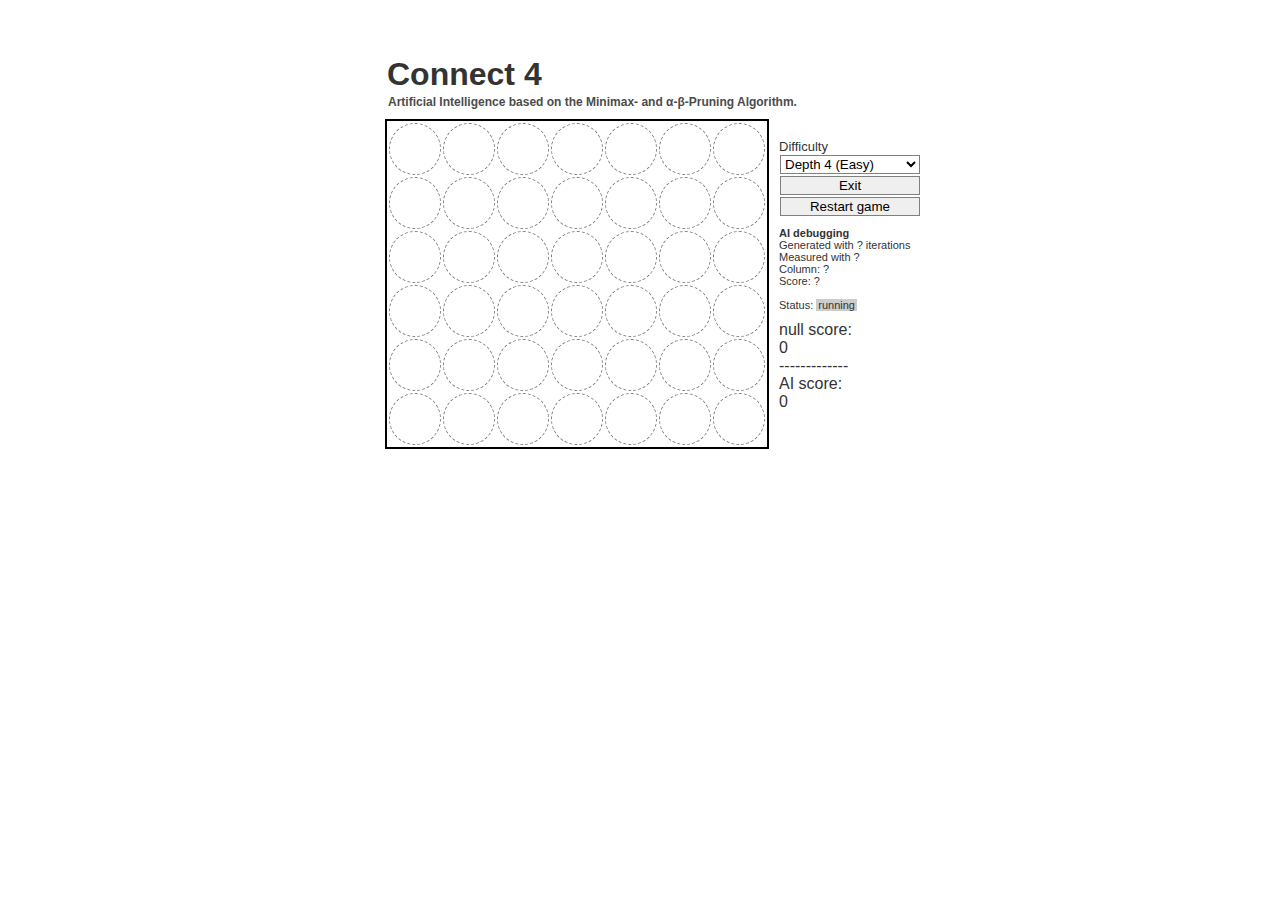
==== pvb/indexpvb.html @ cfc0b74e "primo push" ====
<!doctype html>
<html>
    <head>
        <meta charset="utf-8">
        <meta http-equiv="X-UA-Compatible" content="IE=edge,chrome=1">
        <meta name="description" content="Artificial Intelligence based on the Minimax- and α-β-Pruning principles.">
        <meta name="viewport" content="width=device-width, initial-scale=1">
        <title>Connect 4</title>
        <link rel="stylesheet" href="../css/style.css">
    </head>
    <body>
        
        <div id="container">
            <h1 class="header-text">Connect 4</h1>
            <p class="text subheader-text">
                Artificial Intelligence based on the Minimax- and α-β-Pruning Algorithm.
            </p>

            <div class="box-left">
                <table id="game_board" cellpadding="0"></table> 
                <div id="loading">AI is thinking...</div>
            </div>

            <div class="box-right">
                <div id="options">
                    <p class="header">Difficulty</p>
                    <p>
                        <select id="difficulty" autocomplete="off">
                            <option value="1">Depth 1</option>
                            <option value="2">Depth 2 (Passive)</option>
                            <option value="3">Depth 3</option>
                            <option value="4" selected="selected">Depth 4 (Easy)</option>
                            <option value="5">Depth 5</option>
                            <option value="6">Depth 6 (Moderate)</option>
                            <option value="7">Depth 7</option>
                            <option value="8">Depth 8 (Tougher)</option>
                        </select>
                    </p>
                    <button class="save" onclick="goHome()" type="submit">
                        Exit
                      </button>
                    <p><button class="save" onclick="Game.restartGame();" type="submit">Restart game</button></p>
                </div>

                <div id="debug">
                    <p><strong>AI debugging</strong></p>
                    <p>Generated with <span id="ai-iterations">?</span> iterations</p>
                    <p>Measured with <span id="ai-time">?</span></p>
                    <p><span id="ai-column">Column: ?</span></p>
                    <p><span id="ai-score">Score: ?</span></p>
                    <br/>
                    <p>Status: <span id="status" class="status-running">running</span></p>
                </div>
            </div>         
            <div id="result-matches">
               
                <p id="player-name"> </p><p id = "player-points" > 0 </p>
                <p > ------------- </p>        
                <p> AI score: </p>
                <p id = "ai-points" > 0 </p>
            </div> 
               </div>
    
        </div>
      
        <script src="../js/util.js"></script>
        <script src="../js/board.js"></script>
        <script src="connect-four.js"></script>
    </body>
</html>
---- css/style.css ----
body {
    background: #fff;
    color: #333;
    font-family: 'Arial';
    overflow-y: hidden;
}

a, a:visited{
    color: #551A8B;
}

h1 {
    line-height: 1;
    margin: 0;
    padding: 0;
}

#container {
    position: absolute;
    left: 50%;
    margin-top: 50px;
    margin-left: -255px;
}

.box-left {
    overflow: hidden;
}

#game_board {
    overflow: hidden;
    border: 2px solid black;

}

#coinfeld {
    position: relative;
    width: 100%;
    height: 55px;
}

#game_board td {
    border: 1px dashed #808080;
    position: relative;
    width: 50px;
    height: 50px;
    cursor: pointer;
}

#game_board td:hover::after {
    background-color: #F4F4F4;
    content: '';
    height: 10000px;
    left: 0;
    position: absolute;
    top: -5000px;
    width: 100%;
    z-index: -1;
}

.hover {
    background-color: #F4F4F4;
}

#coin {
    position: absolute;
    display: none;
    left: 0px;
    top: 0px;
    width: 51px;
    height: 51px;
    border-radius: 50%;
}

.finished td:hover::after{
    background-color: transparent !important;
}

#game_board td {
    border-radius: 50%;
}

#game_board .coin {
    cursor: default;
}

#game_board tr {
    width: 100%;
    height: 100%;
}

#game_board .human-coin,
.human-coin {
    border-radius: 50%;
    background: #333;
}

#game_board .cpu-coin,
.cpu-coin {
    border-radius: 50%;
    background: #DC143C;
}

#game_board .win {
    border-radius: 50%;
    animation: animationFrames 1s infinite;
    -webkit-animation: animationFrames 1s infinite;
    -moz-animation: animationFrames 1s infinite;
    -o-animation: animationFrames 1s infinite;
    -ms-animation: animationFrames 1s infinite;
}

@keyframes animationFrames{
    50% {
        opacity:0.6;
    }
    100% {
        opacity:1;
    }
}

@-moz-keyframes animationFrames{
    50% {
        opacity:0.6;
    }
    100% {
        opacity:1;
    }
}

@-webkit-keyframes animationFrames {
    50% {
        opacity:0.6;
    }
    100% {
        opacity:1;
    }
}

@-o-keyframes animationFrames {
    50% {
        opacity:0.6;
    }
    100% {
        opacity:1;
    }
}

@-ms-keyframes animationFrames {
    50% {
        opacity:0.6;
    }
    100% {
        opacity:1;
    }
}

#debug {
    margin-top: 10px;
    font-size: 11px;
}

.box-right {
    margin: 20px 10px 10px 0;
    float: left;
}

.box-left {
    position: relative;
    margin: 10px 10px 10px 0;
    float: left;
}

#options {
    font-size: 13px;
}

input {
    border: 1px solid #808080;
    margin: 1px;
    outline: none;
}

.input {
    width: 20px;
}

.save {
    border: 1px solid #808080;
    margin: 1px;
    outline: none;
    width: 140px;
    cursor: pointer;
}

.save:hover, .save:active {
    background: #dadada;
}

#loading {
    display: none;
    position: absolute;
    top: 10px;
    left: 10px;
    font-size: 10px;
    background: #DC143C;
    color: #fff;
    padding: 4px;
}

p {
    margin: 0;
    padding: 0;
}

.header {
    margin-top: 10px;
}

.status-running, .status-won, .status-lost {
    padding: 0px 2px;
    color: #333;
}

.status-running {
    background: #ccc;
}

.status-won {
    background: #5FBF5F;
}

.status-lost {
    background: #F36051;
}

.status-tie {
    background: #A4E7F0;
}

select {
    background: #fff;
    margin: 1px;
    border: 1px solid #808080;
    outline: none;
    width: 140px;
}

.text {
    font-size:12px;
    font-weight:bold;
    color: #4C4C4C;
}

.text a {
    color:#333;
}

.header-text {
    margin-bottom: 5px !important;
    margin-left: 2px !important;
}

.subheader-text {
    margin-left: 3px !important;
}



@media screen and (max-width: 600px) {
    #container {
        margin: 0;
        top: 50px;
        left: 0;
        padding: 0 5px;
    }

    .box-left {
        float: none;
    }

    .box-right {
        display: block;
        float: none;
    }
}
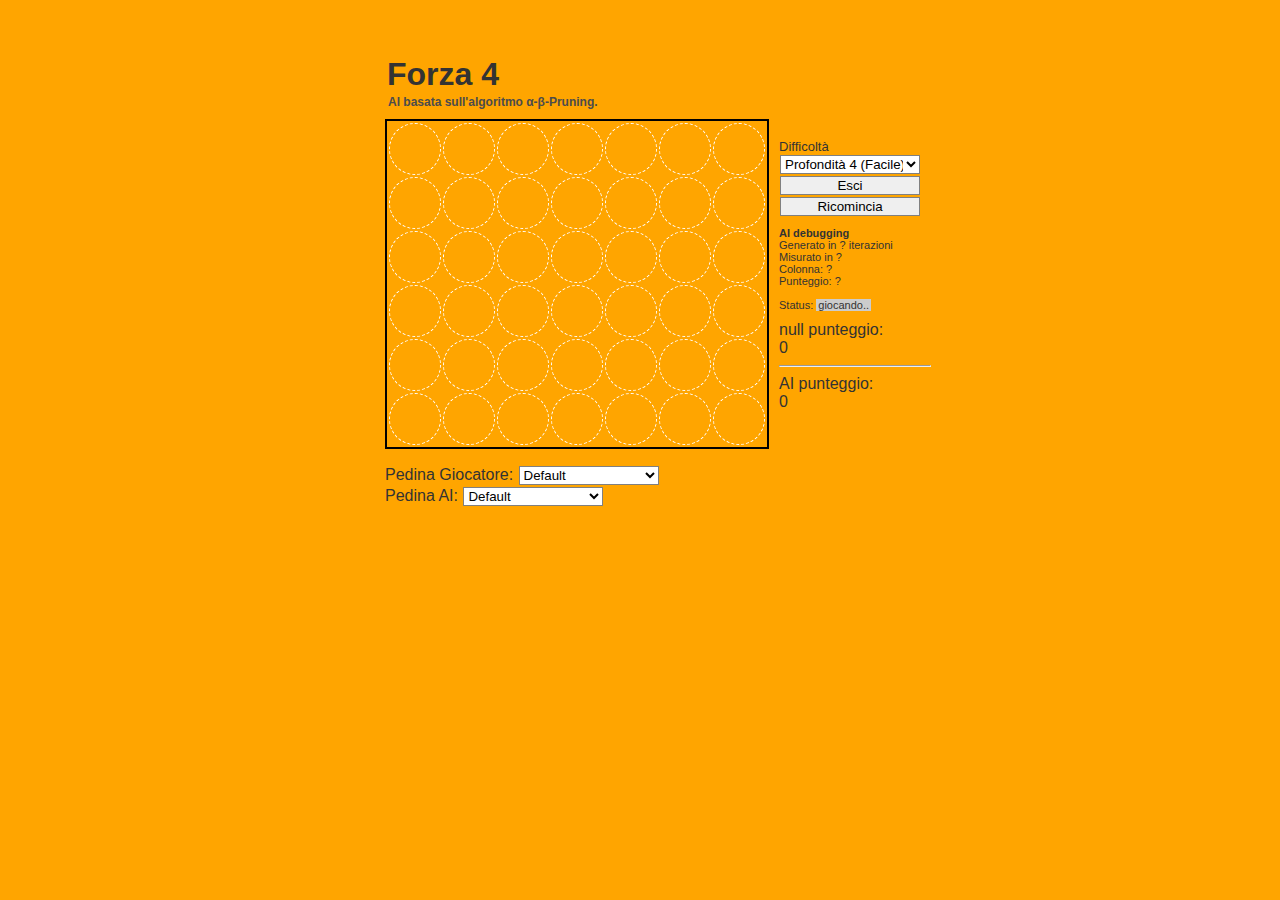
==== commit c4078050: "secondo push" ====
--- a/pvb/indexpvb.html
+++ b/pvb/indexpvb.html
@@ -5,61 +5,85 @@
         <meta http-equiv="X-UA-Compatible" content="IE=edge,chrome=1">
         <meta name="description" content="Artificial Intelligence based on the Minimax- and α-β-Pruning principles.">
         <meta name="viewport" content="width=device-width, initial-scale=1">
-        <title>Connect 4</title>
+        <title>Forza 4</title>
         <link rel="stylesheet" href="../css/style.css">
+        <link rel="stylesheet" href="../css/pvb.css">
     </head>
     <body>
         
         <div id="container">
-            <h1 class="header-text">Connect 4</h1>
+            <h1 class="header-text">Forza 4</h1>
             <p class="text subheader-text">
-                Artificial Intelligence based on the Minimax- and α-β-Pruning Algorithm.
+                AI basata sull'algoritmo   α-β-Pruning.
             </p>
 
             <div class="box-left">
                 <table id="game_board" cellpadding="0"></table> 
-                <div id="loading">AI is thinking...</div>
+                <div id="loading">AI sta pensando...</div>
             </div>
 
             <div class="box-right">
                 <div id="options">
-                    <p class="header">Difficulty</p>
+                    <p class="header">Difficoltà</p>
                     <p>
                         <select id="difficulty" autocomplete="off">
-                            <option value="1">Depth 1</option>
-                            <option value="2">Depth 2 (Passive)</option>
-                            <option value="3">Depth 3</option>
-                            <option value="4" selected="selected">Depth 4 (Easy)</option>
-                            <option value="5">Depth 5</option>
-                            <option value="6">Depth 6 (Moderate)</option>
-                            <option value="7">Depth 7</option>
-                            <option value="8">Depth 8 (Tougher)</option>
+                            <option value="1">Profondità 1</option>
+                            <option value="2">Profondità 2 (Passive)</option>
+                            <option value="3">Profondità 3</option>
+                            <option value="4" selected="selected">Profondità 4 (Facile)</option>
+                            <option value="5">Profondità 5</option>
+                            <option value="6">Profondità 6 (Normale)</option>
+                            <option value="7">Profondità 7</option>
+                            <option value="8">Profondità 8 (Difficile)</option>
                         </select>
                     </p>
                     <button class="save" onclick="goHome()" type="submit">
-                        Exit
+                        Esci
                       </button>
-                    <p><button class="save" onclick="Game.restartGame();" type="submit">Restart game</button></p>
+                    <p><button class="save" onclick="Game.restartGame();" type="submit">Ricomincia</button></p>
                 </div>
 
                 <div id="debug">
                     <p><strong>AI debugging</strong></p>
-                    <p>Generated with <span id="ai-iterations">?</span> iterations</p>
-                    <p>Measured with <span id="ai-time">?</span></p>
-                    <p><span id="ai-column">Column: ?</span></p>
-                    <p><span id="ai-score">Score: ?</span></p>
+                    <p>Generato in <span id="ai-iterations">?</span> iterazioni</p>
+                    <p>Misurato in <span id="ai-time">?</span></p>
+                    <p><span id="ai-column">Colonna: ?</span></p>
+                    <p><span id="ai-score">Punteggio: ?</span></p>
                     <br/>
-                    <p>Status: <span id="status" class="status-running">running</span></p>
+                    <p>Status: <span id="status" class="status-running">giocando..</span></p>
                 </div>
+                
             </div>         
             <div id="result-matches">
                
                 <p id="player-name"> </p><p id = "player-points" > 0 </p>
-                <p > ------------- </p>        
-                <p> AI score: </p>
+                <hr>      
+                <p> AI punteggio: </p>
                 <p id = "ai-points" > 0 </p>
             </div> 
+            <br><br><br>
+            <div id="color-coins">
+                <p>Pedina Giocatore:
+                    <select id="color-coins-human" onchange="changeColor()">
+                 <option value="#333">Default</option>
+                 <option value="-webkit-linear-gradient(left,red,orange,yellow,green,blue,indigo,violet)">Arcobaleno</option>
+                 <option value="linear-gradient(to right, red , yellow)">Tramonto</option>
+                 <option value="radial-gradient(circle, red, yellow, green)">Circle</option>
+                 <option value="conic-gradient(red 0deg, red 90deg, yellow 90deg, yellow 180deg, green 180deg, green 270deg, blue 270deg)">Old Style</option>
+                 <option value="repeating-conic-gradient(red 0deg 10deg, yellow 10deg 20deg, blue 20deg 30deg)">Clown</option>
+                </select></p>
+                <p>Pedina AI:
+                    <select  id="color-coins-ai"  onchange="changeColor()">
+                        <option value="#DC143C">Default</option>
+                        <option value="-webkit-linear-gradient(left,red,orange,yellow,green,blue,indigo,violet)">Arcobaleno</option>
+                        <option value="linear-gradient(to right, red , yellow)">Tramonto</option>
+                        <option value="conic-gradient(red 0deg, red 90deg, yellow 90deg, yellow 180deg, green 180deg, green 270deg, blue 270deg)">Old Style</option>
+                        <option value="repeating-conic-gradient(red 0deg 10deg, yellow 10deg 20deg, blue 20deg 30deg)">Clown</option>
+                       </select>
+                </p>
                </div>
+               </div>
+             
     
         </div>
       
--- a/css/style.css
+++ b/css/style.css
@@ -1,5 +1,4 @@
 body {
-    background: #fff;
     color: #333;
     font-family: 'Arial';
     overflow-y: hidden;
@@ -39,7 +38,7 @@
 }
 
 #game_board td {
-    border: 1px dashed #808080;
+    border: 1px dashed white;
     position: relative;
     width: 50px;
     height: 50px;
@@ -55,6 +54,7 @@
     top: -5000px;
     width: 100%;
     z-index: -1;
+    opacity: 8%;
 }
 
 .hover {
@@ -92,12 +92,15 @@
 .human-coin {
     border-radius: 50%;
     background: #333;
-}
+    border: 2px solid black;
+}
+
 
 #game_board .cpu-coin,
 .cpu-coin {
     border-radius: 50%;
     background: #DC143C;
+    border: 2px solid black;
 }
 
 #game_board .win {
--- a/css/pvb.css
+++ b/css/pvb.css
@@ -0,0 +1,3 @@
+body{
+    background-color: orange;
+}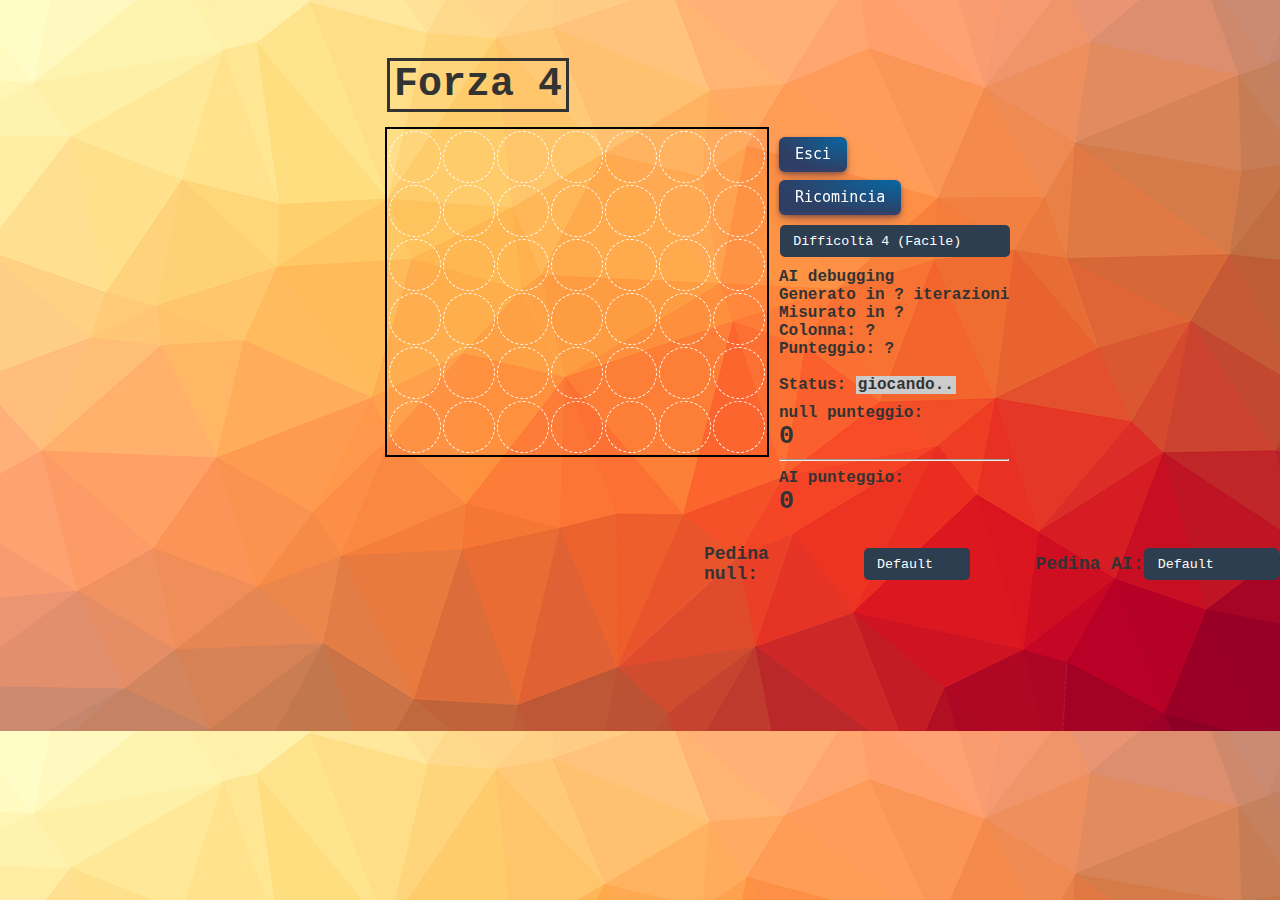
==== commit 6558b8af: "final push" ====
--- a/pvb/indexpvb.html
+++ b/pvb/indexpvb.html
@@ -12,10 +12,7 @@
     <body>
         
         <div id="container">
-            <h1 class="header-text">Forza 4</h1>
-            <p class="text subheader-text">
-                AI basata sull'algoritmo   α-β-Pruning.
-            </p>
+            <h1 class="header-text logo">Forza 4</h1>
 
             <div class="box-left">
                 <table id="game_board" cellpadding="0"></table> 
@@ -23,24 +20,23 @@
             </div>
 
             <div class="box-right">
-                <div id="options">
-                    <p class="header">Difficoltà</p>
+                <div id="options">                    
+                    <button class="button-29" onclick="goHome()" type="submit">
+                        Esci
+                      </button>
+                    <p><button id="btn2"class="button-29" onclick="Game.restartGame();" type="submit">Ricomincia</button></p>
                     <p>
                         <select id="difficulty" autocomplete="off">
-                            <option value="1">Profondità 1</option>
-                            <option value="2">Profondità 2 (Passive)</option>
-                            <option value="3">Profondità 3</option>
-                            <option value="4" selected="selected">Profondità 4 (Facile)</option>
-                            <option value="5">Profondità 5</option>
-                            <option value="6">Profondità 6 (Normale)</option>
-                            <option value="7">Profondità 7</option>
-                            <option value="8">Profondità 8 (Difficile)</option>
+                            <option value="1">Difficoltà 1</option>
+                            <option value="2">Difficoltà 2 (Passive)</option>
+                            <option value="3">Difficoltà 3</option>
+                            <option value="4" selected="selected">Difficoltà 4 (Facile)</option>
+                            <option value="5">Difficoltà 5</option>
+                            <option value="6">Difficoltà 6 (Normale)</option>
+                            <option value="7">Difficoltà 7</option>
+                            <option value="8">Difficoltà 8 (Difficile)</option>
                         </select>
                     </p>
-                    <button class="save" onclick="goHome()" type="submit">
-                        Esci
-                      </button>
-                    <p><button class="save" onclick="Game.restartGame();" type="submit">Ricomincia</button></p>
                 </div>
 
                 <div id="debug">
@@ -52,40 +48,39 @@
                     <br/>
                     <p>Status: <span id="status" class="status-running">giocando..</span></p>
                 </div>
+                <div id="result-matches">
+               
+                    <p id="player-name"> </p><p id = "player-points" style="font-size:25px"> 0 </p>
+                    <hr>      
+                    <p> AI punteggio: </p>
+                    <p id = "ai-points" style="font-size:25px"> 0 </p>
+                </div> 
                 
             </div>         
-            <div id="result-matches">
-               
-                <p id="player-name"> </p><p id = "player-points" > 0 </p>
-                <hr>      
-                <p> AI punteggio: </p>
-                <p id = "ai-points" > 0 </p>
-            </div> 
             <br><br><br>
-            <div id="color-coins">
-                <p>Pedina Giocatore:
-                    <select id="color-coins-human" onchange="changeColor()">
-                 <option value="#333">Default</option>
-                 <option value="-webkit-linear-gradient(left,red,orange,yellow,green,blue,indigo,violet)">Arcobaleno</option>
-                 <option value="linear-gradient(to right, red , yellow)">Tramonto</option>
-                 <option value="radial-gradient(circle, red, yellow, green)">Circle</option>
-                 <option value="conic-gradient(red 0deg, red 90deg, yellow 90deg, yellow 180deg, green 180deg, green 270deg, blue 270deg)">Old Style</option>
-                 <option value="repeating-conic-gradient(red 0deg 10deg, yellow 10deg 20deg, blue 20deg 30deg)">Clown</option>
-                </select></p>
-                <p>Pedina AI:
-                    <select  id="color-coins-ai"  onchange="changeColor()">
-                        <option value="#DC143C">Default</option>
-                        <option value="-webkit-linear-gradient(left,red,orange,yellow,green,blue,indigo,violet)">Arcobaleno</option>
-                        <option value="linear-gradient(to right, red , yellow)">Tramonto</option>
-                        <option value="conic-gradient(red 0deg, red 90deg, yellow 90deg, yellow 180deg, green 180deg, green 270deg, blue 270deg)">Old Style</option>
-                        <option value="repeating-conic-gradient(red 0deg 10deg, yellow 10deg 20deg, blue 20deg 30deg)">Clown</option>
-                       </select>
-                </p>
-               </div>
-               </div>
-             
-    
+
         </div>
+        <div id="color-coins">
+            <p class="pedina" id ="player-name2"></p>
+                <select id="color-coins-human" onchange="changeColor()">
+             <option value="#333">Default</option>
+             <option value="-webkit-linear-gradient(left,red,orange,yellow,green,blue,indigo,violet)">Arcobaleno</option>
+             <option value="linear-gradient(to right, red , yellow)">Tramonto</option>
+             <option value="radial-gradient(circle, red, yellow, green)">Circle</option>
+             <option value="conic-gradient(red 0deg, red 90deg, yellow 90deg, yellow 180deg, green 180deg, green 270deg, blue 270deg)">Old Style</option>
+             <option value="repeating-conic-gradient(red 0deg 10deg, yellow 10deg 20deg, blue 20deg 30deg)">Clown</option>
+            </select></p>
+            <p class="pedina">Pedina AI:
+                <select  id="color-coins-ai"  onchange="changeColor()">
+                    <option value="#DC143C">Default</option>
+                    <option value="-webkit-linear-gradient(left,red,orange,yellow,green,blue,indigo,violet)">Arcobaleno</option>
+                    <option value="linear-gradient(to right, red , yellow)">Tramonto</option>
+                    <option value="conic-gradient(red 0deg, red 90deg, yellow 90deg, yellow 180deg, green 180deg, green 270deg, blue 270deg)">Old Style</option>
+                    <option value="repeating-conic-gradient(red 0deg 10deg, yellow 10deg 20deg, blue 20deg 30deg)">Clown</option>
+                   </select>
+            </p>
+           </div>
+           </div>
       
         <script src="../js/util.js"></script>
         <script src="../js/board.js"></script>
--- a/css/style.css
+++ b/css/style.css
@@ -12,6 +12,17 @@
     line-height: 1;
     margin: 0;
     padding: 0;
+}
+
+#result-matches{
+    padding-top: 10px;
+    font-size: 16px;
+    font-weight: bolder;
+}
+
+.pedina{
+    font-size: 18px;
+    font-weight: bolder;
 }
 
 #container {
@@ -159,7 +170,8 @@
 
 #debug {
     margin-top: 10px;
-    font-size: 11px;
+    font-size: 16px;
+    font-weight:bolder;
 }
 
 .box-right {
@@ -173,9 +185,9 @@
     float: left;
 }
 
-#options {
-    font-size: 13px;
-}
+
+
+
 
 input {
     border: 1px solid #808080;
@@ -261,10 +273,10 @@
 .header-text {
     margin-bottom: 5px !important;
     margin-left: 2px !important;
-}
-
-.subheader-text {
-    margin-left: 3px !important;
+    border: solid;
+    margin-right: 29rem;
+    padding: 4px;
+    font-size:40px;
 }
 
 
--- a/css/pvb.css
+++ b/css/pvb.css
@@ -1,3 +1,133 @@
 body{
-    background-color: orange;
-}+    background-image: url('/img/background-4232859_1280.png');
+    background-size: cover;
+}
+
+*{
+    font-family: courier;
+}
+
+:root {
+    
+    --gray: #34495e;
+    --darkgray: #2c3e50;
+  }
+  
+  select {
+    /* Reset Select */
+    appearance: none;
+    outline: 0;
+    border: 0;
+    box-shadow: none;
+    /* Personalize */
+    flex: 1;
+    padding: 0 1em;
+    color: #fff;
+    background-color: var(--darkgray);
+    background-image: none;
+    cursor: pointer;
+  }
+  /* Remove IE arrow */
+  select::-ms-expand {
+    display: none;
+  }
+  /* Custom Select wrapper */
+  .select {
+    position: relative;
+    display: flex;
+    width: 20em;
+    height: 3em;
+    border-radius: .25em;
+  }
+  /* Transition */
+
+  #color-coins-human{
+    height: 2rem;
+    border-radius: 5px;
+  }
+  #color-coins-ai{
+    height: 2rem;
+    border-radius: 5px;
+  }
+
+  #color-coins-human:hover{
+    background-color: #2e3dac;
+  }
+
+  #color-coins-ai:hover{
+    background-color: #2e3dac;
+  }
+
+  #color-coins{
+    display: flex;
+    gap: 2rem;
+    align-items: center;
+    top: 34rem;
+    position: absolute;
+    left: 44rem;
+  }
+  
+  .pedina{
+    display: flex;
+    align-items: center;
+  }
+
+  #difficulty{
+    margin-top:10px;
+    height: 2rem;
+    width: 100%;
+    border-radius: 5px;
+  }
+
+  #difficulty:hover{
+    background-color: #2e3dac;
+  }
+
+  .button-29 {
+    align-items: center;
+    appearance: none;
+    background-image: radial-gradient(100% 100% at 100% 0, #0767a2 0, #2e3f65 100%);
+    border: 0;
+    border-radius: 6px;
+    box-shadow: rgba(45, 35, 66, .4) 0 2px 4px,rgba(45, 35, 66, .3) 0 7px 13px -3px,rgba(58, 65, 111, .5) 0 -3px 0 inset;
+    box-sizing: border-box;
+    color: #fff;
+    cursor: pointer;
+    display: inline-flex;
+    font-family: "JetBrains Mono",monospace;
+    height: 35px;
+    justify-content: center;
+    line-height: 1;
+    list-style: none;
+    overflow: hidden;
+    padding-left: 16px;
+    padding-right: 16px;
+    position: relative;
+    text-align: left;
+    text-decoration: none;
+    transition: box-shadow .15s,transform .15s;
+    user-select: none;
+    -webkit-user-select: none;
+    touch-action: manipulation;
+    white-space: nowrap;
+    will-change: box-shadow,transform;
+    font-size: 15px;
+  }
+
+  #btn2{
+    margin-top: 8px;
+  }
+  
+  .button-29:focus {
+    box-shadow: #3c4fe0 0 0 0 1.5px inset, rgba(45, 35, 66, .4) 0 2px 4px, rgba(45, 35, 66, .3) 0 7px 13px -3px, #3c4fe0 0 -3px 0 inset;
+  }
+  
+  .button-29:hover {
+    box-shadow: rgba(45, 35, 66, .4) 0 4px 8px, rgba(45, 35, 66, .3) 0 7px 13px -3px, #3c4fe0 0 -3px 0 inset;
+    transform: translateY(-2px);
+  }
+  
+  .button-29:active {
+    box-shadow: #3c4fe0 0 3px 7px inset;
+    transform: translateY(2px);
+  }